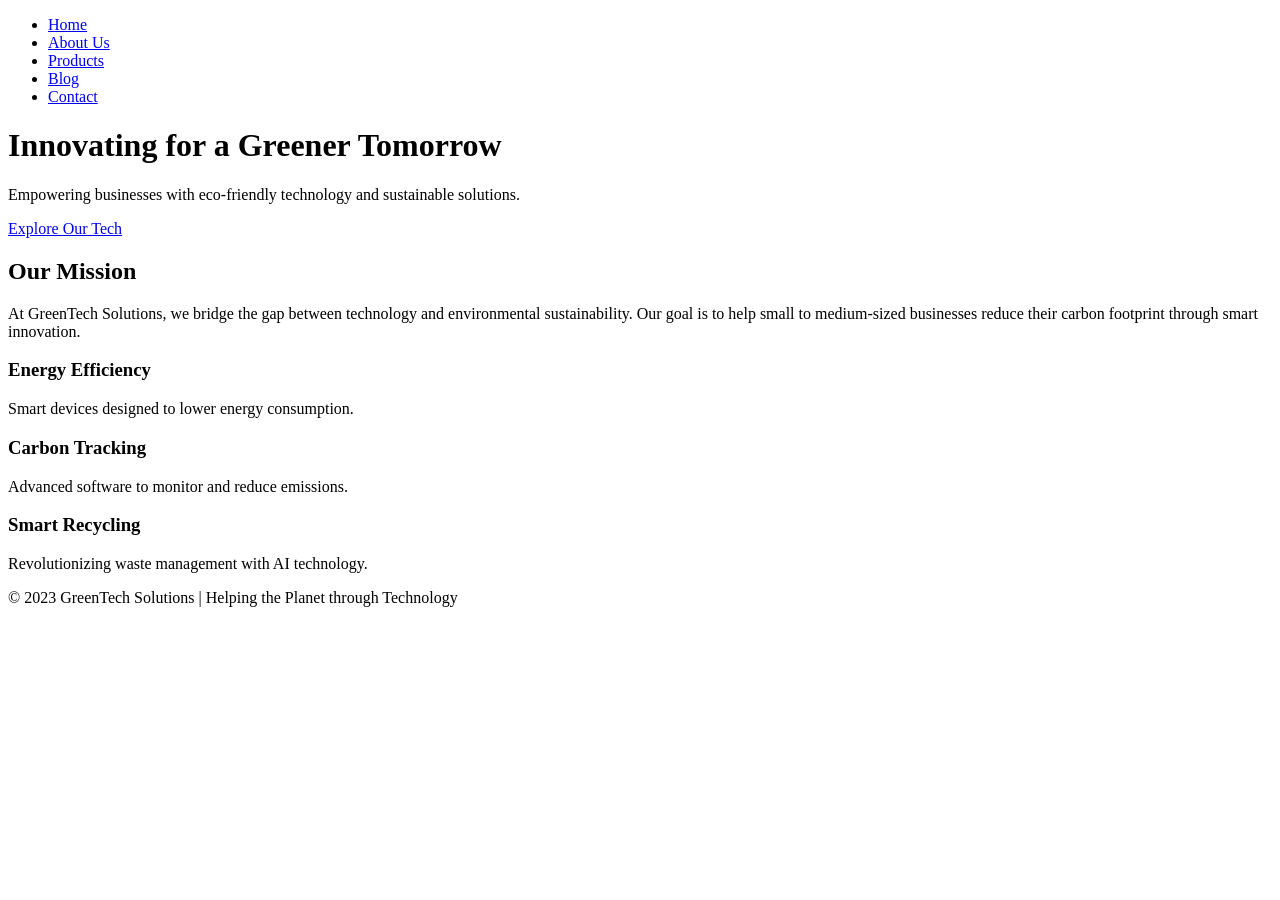
==== index.html @ ae7f1d15 "Update index.html" ====
<!DOCTYPE html>
<html lang="en">
<head>
    <meta charset="UTF-8">
    <meta name="viewport" content="width=device-width, initial-scale=1.0">
    <title>Home | GreenTech Solutions</title>
    <link rel="stylesheet" href="style.css">
</head>
<body>

    <nav>
        <ul>
            <li><a href="index.html">Home</a></li>
            <li><a href="about.html">About Us</a></li>
            <li><a href="products.html">Products</a></li>
            <li><a href="blog.html">Blog</a></li>
            <li><a href="contact.html">Contact</a></li>
        </ul>
    </nav>

    <main>
        <header id="hero">
            <h1>Innovating for a Greener Tomorrow</h1>
            <p>Empowering businesses with eco-friendly technology and sustainable solutions.</p>
            <a href="products.html" class="cta-button">Explore Our Tech</a>
        </header>

        <section id="mission">
            <h2>Our Mission</h2>
            <p>At GreenTech Solutions, we bridge the gap between technology and environmental sustainability. Our goal is to help small to medium-sized businesses reduce their carbon footprint through smart innovation.</p>
        </section>

        <section id="features">
            <div class="feature-card">
                <h3>Energy Efficiency</h3>
                <p>Smart devices designed to lower energy consumption.</p>
            </div>
            <div class="feature-card">
                <h3>Carbon Tracking</h3>
                <p>Advanced software to monitor and reduce emissions.</p>
            </div>
            <div class="feature-card">
                <h3>Smart Recycling</h3>
                <p>Revolutionizing waste management with AI technology.</p>
            </div>
        </section>
    </main>

    <footer>
        <p>&copy; 2023 GreenTech Solutions | Helping the Planet through Technology</p>
    </footer>

    <script src="script2.js"></script>
</body>
</html>
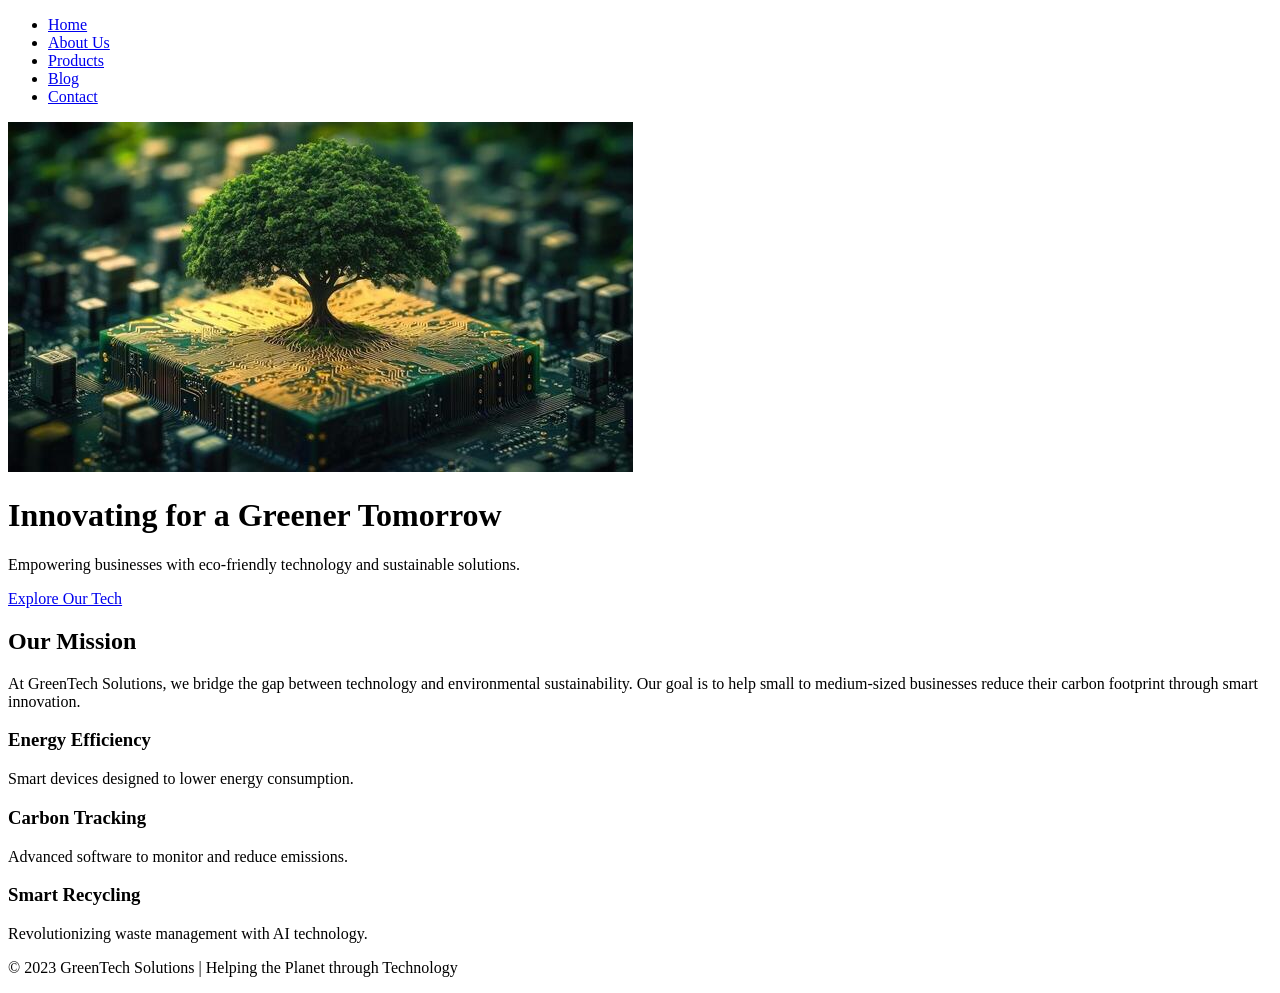
==== commit 80228d43: "Update index.html" ====
--- a/index.html
+++ b/index.html
@@ -20,6 +20,8 @@
 
     <main>
         <header id="hero">
+            <img src="images/a-symbolic-representation-of-nature-and-technology-coexisting-harmoniously-on-a-circuit-board-photo.jpeg" 
+             alt="A circuit board with green leaves growing through it, representing sustainable technology.">
             <h1>Innovating for a Greener Tomorrow</h1>
             <p>Empowering businesses with eco-friendly technology and sustainable solutions.</p>
             <a href="products.html" class="cta-button">Explore Our Tech</a>
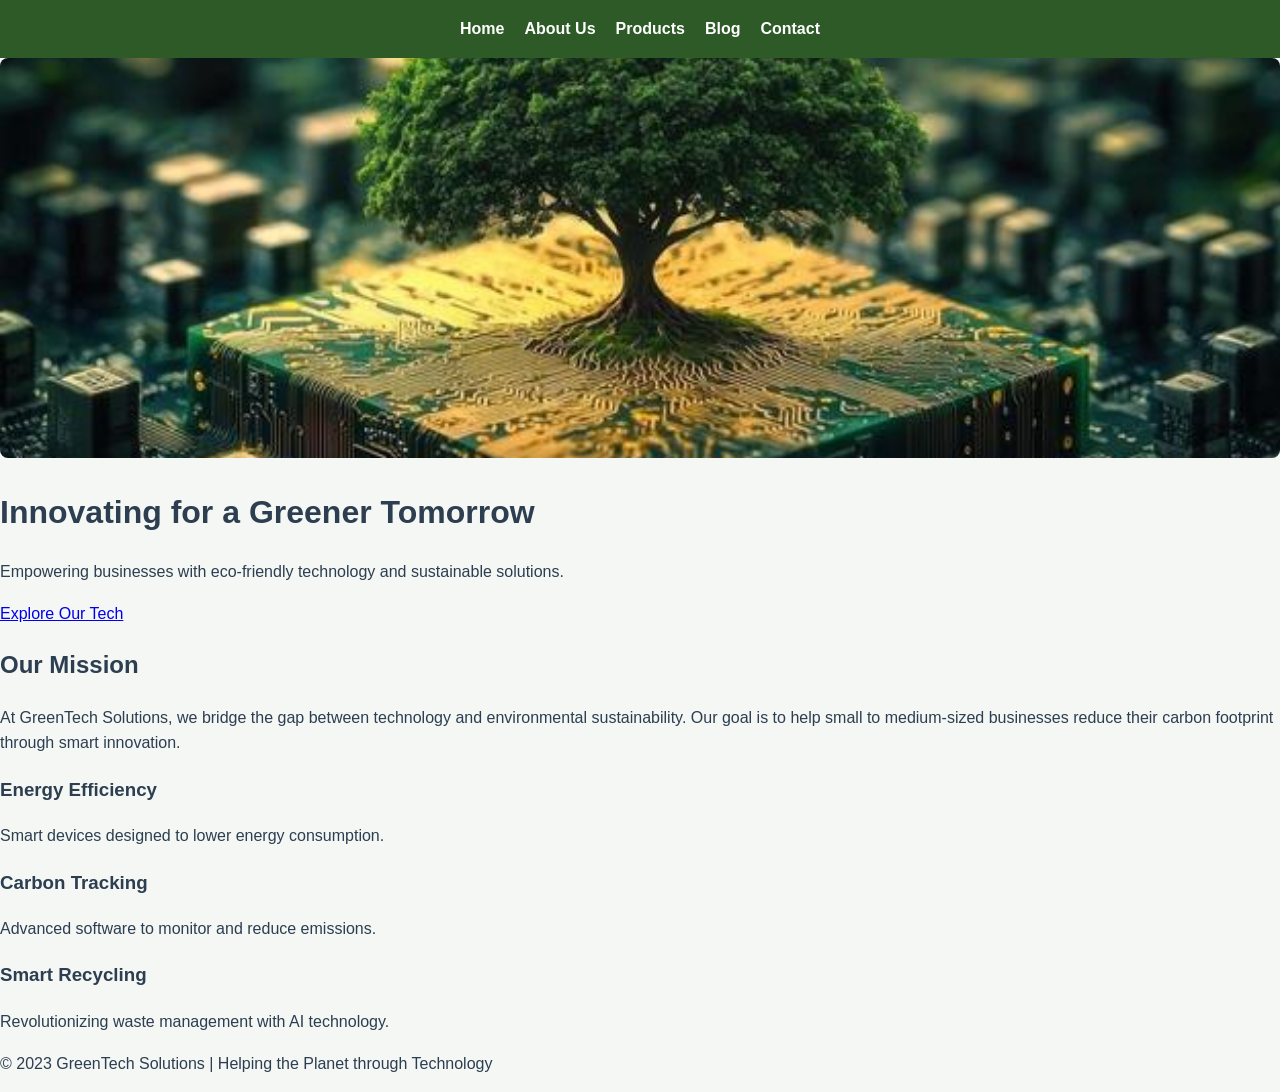
==== commit 232d384a: "Update index.html" ====
--- a/index.html
+++ b/index.html
@@ -4,7 +4,7 @@
     <meta charset="UTF-8">
     <meta name="viewport" content="width=device-width, initial-scale=1.0">
     <title>Home | GreenTech Solutions</title>
-    <link rel="stylesheet" href="style.css">
+    <link rel="stylesheet" href="css/style.css">
 </head>
 <body>
 
--- a/css/style.css
+++ b/css/style.css
@@ -0,0 +1,108 @@
+:root {
+    --primary-green: #2d5a27;   
+    --accent-green: #4caf50;    
+    --earth-brown: #5d4037;     
+    --soft-white: #f4f7f4;      
+    --dark-text: #2c3e50;
+}
+
+body {
+    background-color: var(--soft-white);
+    color: var(--dark-text);
+    font-family: 'Segoe UI', Tahoma, Geneva, Verdana, sans-serif;
+    line-height: 1.6;
+    margin: 0;
+}
+
+.error-msg {
+    color: #d9534f; 
+    font-size: 0.9rem;
+    display: block;
+    margin-top: 5px;
+    height: 15px; 
+}
+
+input:focus, textarea:focus {
+    outline: 2px solid var(--primary-green);
+    border-radius: 4px;
+}
+
+#successMessage {
+    background-color: #dff0d8;
+    color: #3c763d;
+    padding: 20px;
+    border-radius: 5px;
+    border: 1px solid #d6e9c6;
+    margin-top: 20px;
+}
+
+nav {
+    background-color: var(--primary-green);
+    padding: 1rem;
+}
+
+nav ul {
+    list-style: none;
+    display: flex;
+    justify-content: center;
+    gap: 20px;
+    margin: 0;
+    padding: 0;
+}
+
+nav a {
+    color: white;
+    text-decoration: none;
+    font-weight: bold;
+}
+
+nav a:hover {
+    text-decoration: underline;
+}
+
+@media (max-width: 768px) {
+    nav ul {
+        flex-direction: column;
+        align-items: center;
+    }
+
+    .grid-container, .blog-grid {
+        display: flex;
+        flex-direction: column;
+        padding: 10px;
+    }
+
+    .product-card, .blog-post {
+        width: 100%;
+        margin-bottom: 20px;
+    }
+}
+
+.grid-container, .blog-grid {
+    display: grid;
+    grid-template-columns: repeat(auto-fit, minmax(300px, 1fr));
+    gap: 20px;
+    padding: 20px;
+}
+
+.product-card, .blog-post {
+    border: 1px solid #ddd;
+    padding: 15px;
+    background: white;
+    border-radius: 8px;
+    text-align: center;
+}
+
+.product-card img, .blog-post img {
+    max-width: 100%;
+    height: auto;
+    border-radius: 4px;
+}
+
+#hero img {
+    width: 100%;
+    height: auto;
+    max-height: 400px; 
+    object-fit: cover;
+    border-radius: 8px;
+}
